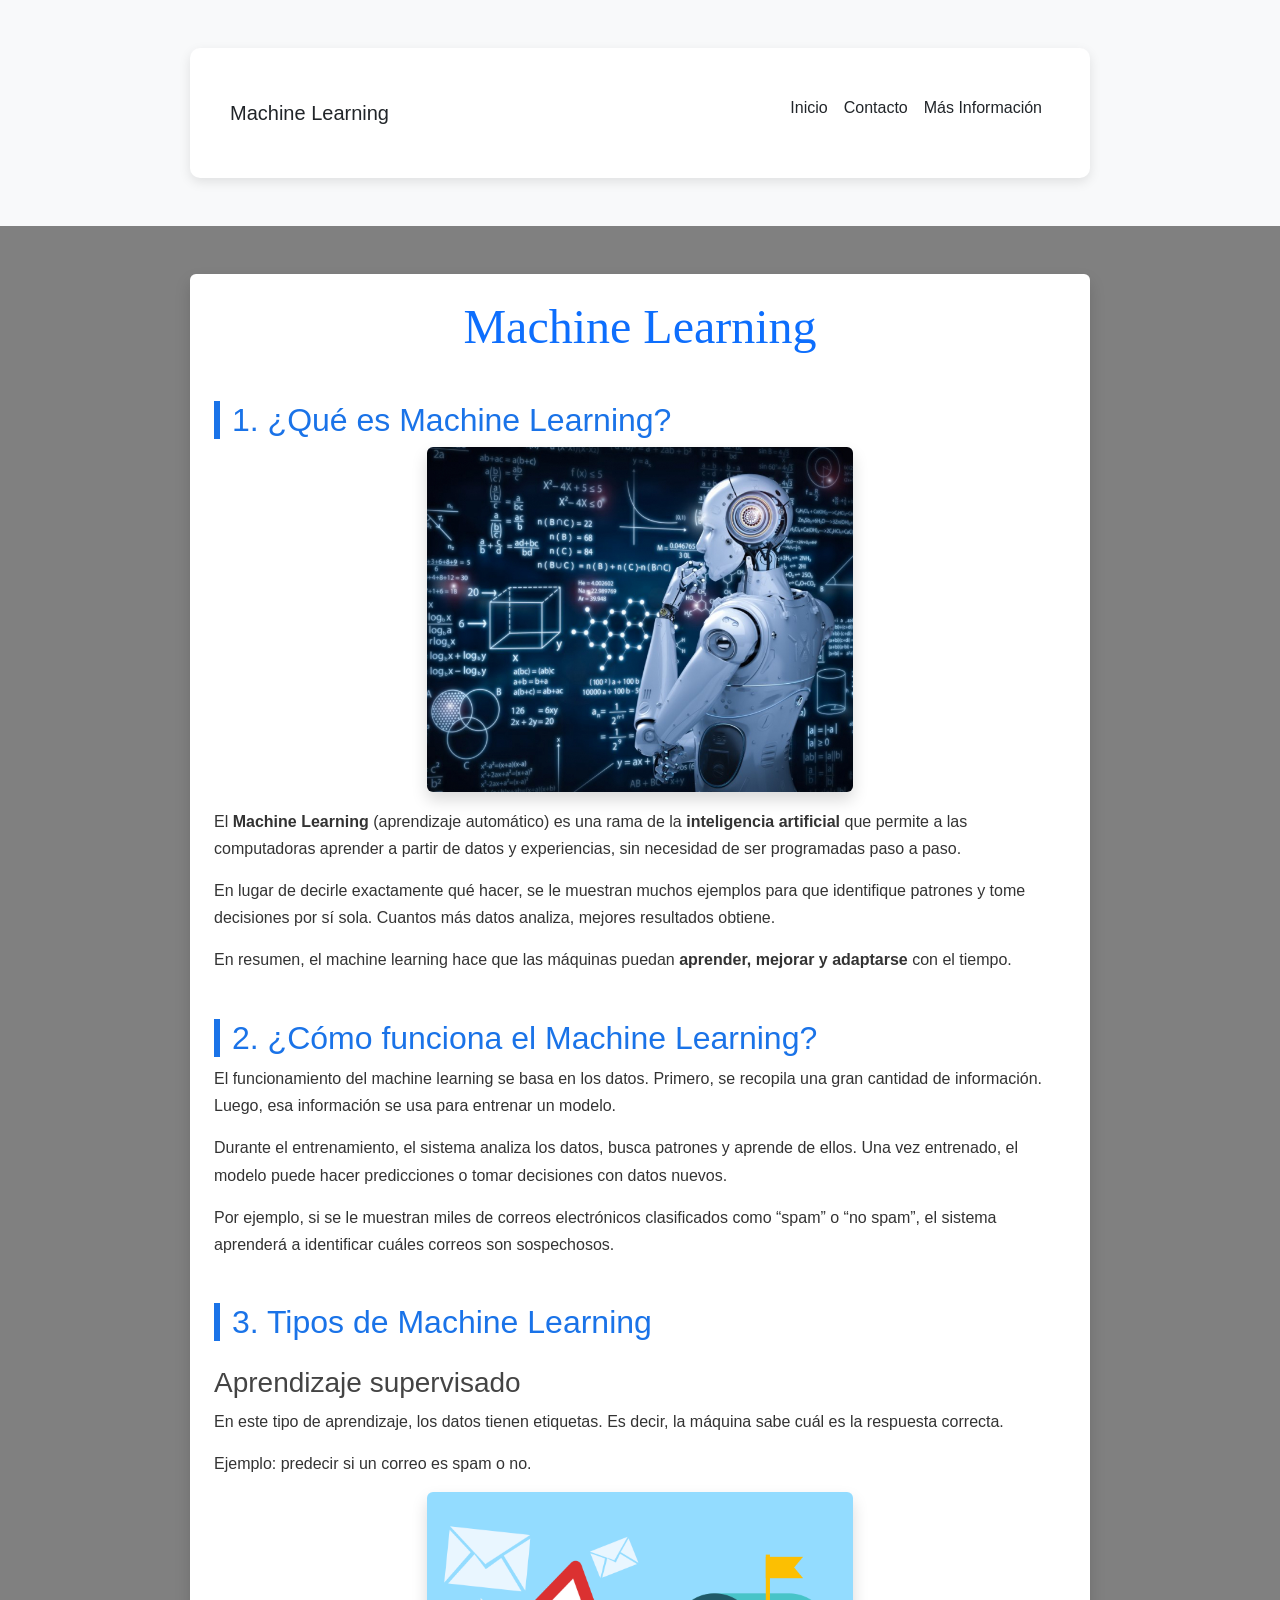
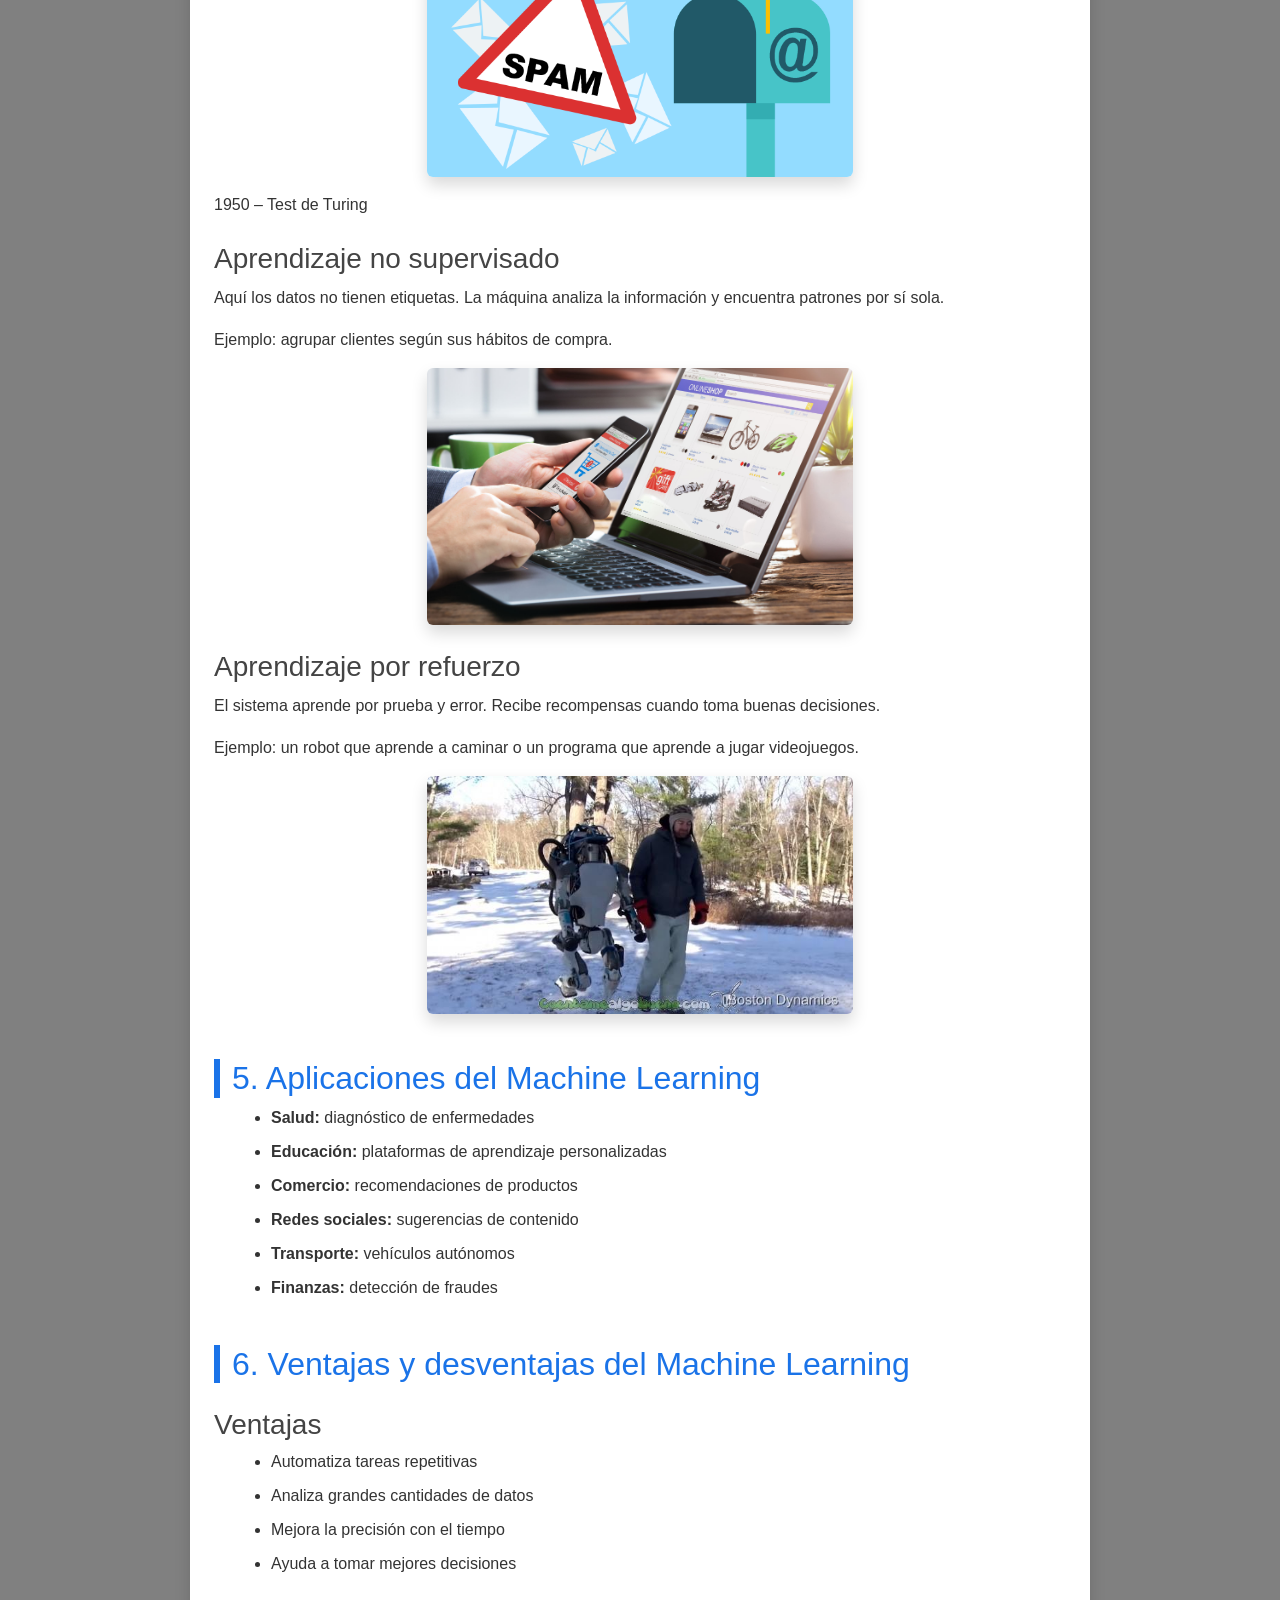
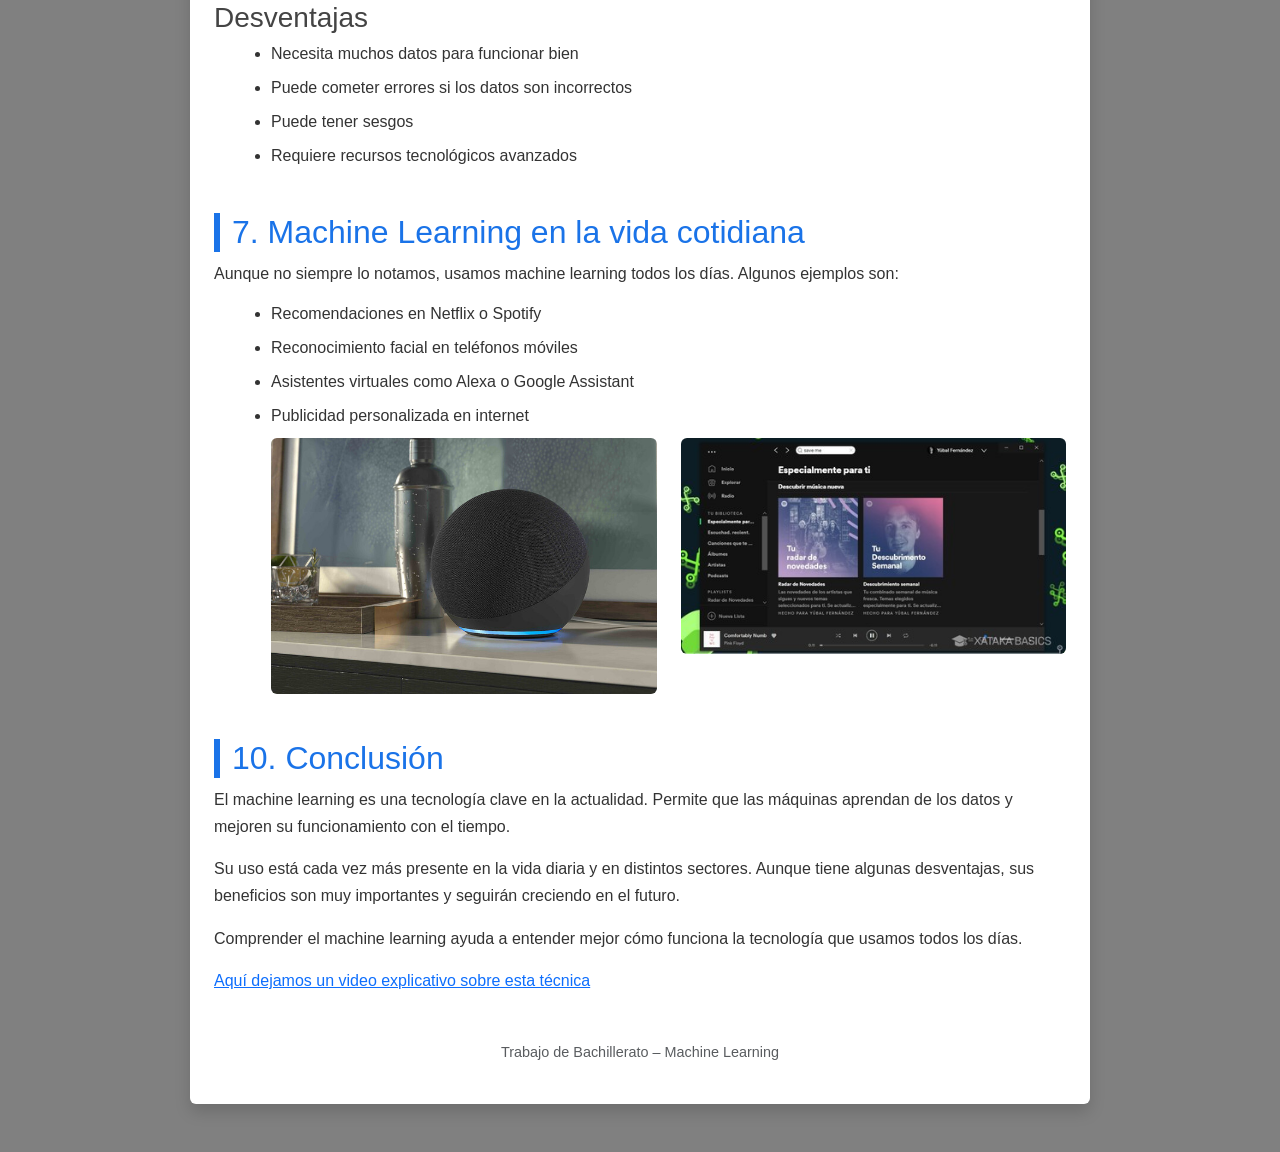
==== index.html @ a9963593 "Update index.html" ====
<!DOCTYPE html>
<html lang="es">
  
<head>
    <meta charset="UTF-8">
    <title>Machine Learning</title>
    <meta name="viewport" content="width=device-width, initial-scale=1.0">

    <!-- Bootstrap CSS desde CDN -->
   <link href="https://cdn.jsdelivr.net/npm/bootstrap@5.3.3/dist/css/bootstrap.min.css" rel="stylesheet">


    <!-- Mi CSS personalizado -->
    <link rel="stylesheet" href="estilos.css">
</head>

<body>
 <nav class="navbar navbar-expand-lg navbar-light bg-light">
  <div class="container">
    <a class="navbar-brand text-dark" href="index.html">Machine Learning</a>
    <button class="navbar-toggler" type="button" data-bs-toggle="collapse" data-bs-target="#menu">
      <span class="navbar-toggler-icon"></span>
    </button>
    <div class="collapse navbar-collapse" id="menu">
      <ul class="navbar-nav ms-auto">
        <li class="nav-item"><a class="nav-link text-dark" href="index.html">Inicio</a></li>
        <li class="nav-item"><a class="nav-link text-dark" href="contacto.html">Contacto</a></li>
        <li class="nav-item"><a class="nav-link text-dark" href="informacion.html">Más Información</a></li>
      </ul>
    </div>
  </div>
</nav>



    <div class="container my-5 p-4 shadow rounded bg-white">

        <h1 class="text-center text-primary mb-4">Machine Learning</h1>

        <h2>1. ¿Qué es Machine Learning?</h2>
        <!-- Imagen responsiva -->
<img src="machinelearningts.jpg" alt="Machine Learning" class="img-fluid w-50 mx-auto d-block mb-3 rounded shadow">
        <p>
            El <strong>Machine Learning</strong> (aprendizaje automático) es una rama de la
            <strong>inteligencia artificial</strong> que permite a las computadoras aprender
            a partir de datos y experiencias, sin necesidad de ser programadas paso a paso.
        </p>
        <p>
            En lugar de decirle exactamente qué hacer, se le muestran muchos ejemplos para que
            identifique patrones y tome decisiones por sí sola. Cuantos más datos analiza,
            mejores resultados obtiene.
        </p>
        <p>
            En resumen, el machine learning hace que las máquinas puedan
            <strong>aprender, mejorar y adaptarse</strong> con el tiempo.
        </p>

        <h2>2. ¿Cómo funciona el Machine Learning?</h2>
        <p>
            El funcionamiento del machine learning se basa en los datos. Primero, se recopila
            una gran cantidad de información. Luego, esa información se usa para entrenar un modelo.
        </p>
        <p>
            Durante el entrenamiento, el sistema analiza los datos, busca patrones y aprende de ellos.
            Una vez entrenado, el modelo puede hacer predicciones o tomar decisiones con datos nuevos.
        </p>
        <p>
            Por ejemplo, si se le muestran miles de correos electrónicos clasificados como
            “spam” o “no spam”, el sistema aprenderá a identificar cuáles correos son sospechosos.
        </p>

        <h2>3. Tipos de Machine Learning</h2>

        <h3>Aprendizaje supervisado</h3>
        <p>
            En este tipo de aprendizaje, los datos tienen etiquetas. Es decir, la máquina sabe
            cuál es la respuesta correcta.
        </p>
        <p>Ejemplo: predecir si un correo es spam o no.</p>
        <!-- Imagen PNG centrada y responsiva -->
<img src="email-spam-reputacion.png" class="img-fluid w-50 mx-auto d-block mb-3 rounded shadow">

  <div id="timeline"></div>


        <h3>Aprendizaje no supervisado</h3>
        <p>
            Aquí los datos no tienen etiquetas. La máquina analiza la información y encuentra
            patrones por sí sola.
        </p>
        <p>Ejemplo: agrupar clientes según sus hábitos de compra.</p>
<img src="media/portada-wp-compras.jpeg" class="img-fluid w-50 mx-auto d-block mb-3 rounded shadow">
        <h3>Aprendizaje por refuerzo</h3>
        <p>
            El sistema aprende por prueba y error. Recibe recompensas cuando toma buenas decisiones.
        </p>
        <p>Ejemplo: un robot que aprende a caminar o un programa que aprende a jugar videojuegos.</p>
<img src="media/robot.jpg" class="img-fluid w-50 mx-auto d-block mb-3 rounded shadow">
        <h2>5. Aplicaciones del Machine Learning</h2>
        <ul>
            <li><strong>Salud:</strong> diagnóstico de enfermedades</li>
            <li><strong>Educación:</strong> plataformas de aprendizaje personalizadas</li>
            <li><strong>Comercio:</strong> recomendaciones de productos</li>
            <li><strong>Redes sociales:</strong> sugerencias de contenido</li>
            <li><strong>Transporte:</strong> vehículos autónomos</li>
            <li><strong>Finanzas:</strong> detección de fraudes</li>
        </ul>

        <h2>6. Ventajas y desventajas del Machine Learning</h2>

        <h3>Ventajas</h3>
        <ul>
            <li>Automatiza tareas repetitivas</li>
            <li>Analiza grandes cantidades de datos</li>
            <li>Mejora la precisión con el tiempo</li>
            <li>Ayuda a tomar mejores decisiones</li>
        </ul>

        <h3>Desventajas</h3>
        <ul>
            <li>Necesita muchos datos para funcionar bien</li>
            <li>Puede cometer errores si los datos son incorrectos</li>
            <li>Puede tener sesgos</li>
            <li>Requiere recursos tecnológicos avanzados</li>
        </ul>

        <h2>7. Machine Learning en la vida cotidiana</h2>
        <p>
            Aunque no siempre lo notamos, usamos machine learning todos los días.
            Algunos ejemplos son:
        </p>
        <ul>
            <li>Recomendaciones en Netflix o Spotify</li>
            <li>Reconocimiento facial en teléfonos móviles</li>
            <li>Asistentes virtuales como Alexa o Google Assistant</li>
            <li>Publicidad personalizada en internet</li>
<div class="row">
    <div class="col-12 col-md-6">
        <img src="media/alexa.jpeg" class="img-fluid rounded">
    </div>
    <div class="col-12 col-md-6">
        <img src="media/spotify.jpg" class="img-fluid rounded">
    </div>
</div>

        </ul>

        <h2>10. Conclusión</h2>
        <p>
            El machine learning es una tecnología clave en la actualidad. Permite que las máquinas
            aprendan de los datos y mejoren su funcionamiento con el tiempo.
        </p>
        <p>
            Su uso está cada vez más presente en la vida diaria y en distintos sectores.
            Aunque tiene algunas desventajas, sus beneficios son muy importantes y seguirán creciendo
            en el futuro.
        </p>
        <p>
            Comprender el machine learning ayuda a entender mejor cómo funciona la tecnología
            que usamos todos los días.
        </p>
        <p><a href="https://www.youtube.com/watch?v=pMQ4LtmzpIE" target="_blank">Aquí dejamos un video explicativo sobre esta técnica</a> 
        </p>    

        <footer class="text-center mt-5 mb-3 text-muted">
            Trabajo de Bachillerato – Machine Learning
        </footer>

    </div>
<script src="https://cdn.jsdelivr.net/npm/bootstrap@5.3.3/dist/js/bootstrap.bundle.min.js"></script>
 <script src="script.js"></script>
</body>
</html>
---- estilos.css ----
body {
    font-family: "Segoe UI", Arial, sans-serif;
    background-color:grey;
    margin: 0;
    padding: 0;
    color: #333;
}

.container {
    max-width: 900px;
    margin: 40px auto;
    padding: 40px;
    background-color: #ffffff;
    border-radius: 10px;
    box-shadow: 0 4px 12px rgba(0, 0, 0, 0.1);
}

h1 {
    font-family: 'Roboto Slab', serif; 
    font-size: 3rem; 
    text-align: center;
    color: #1a73e8; 
    margin-bottom: 30px;
}

h2 {
    color: #1a73e8;
    border-left: 6px solid #1a73e8;
    padding-left: 12px;
    margin-top: 45px;
}

h3 {
    color: #444;
    margin-top: 25px;
}

p {
    line-height: 1.7;
    margin-bottom: 15px;
}

ul {
    margin-left: 25px;
}

li {
    margin-bottom: 10px;
}

footer {
    margin-top: 60px;
    text-align: center;
    font-size: 0.9em;
    color: #777;
}
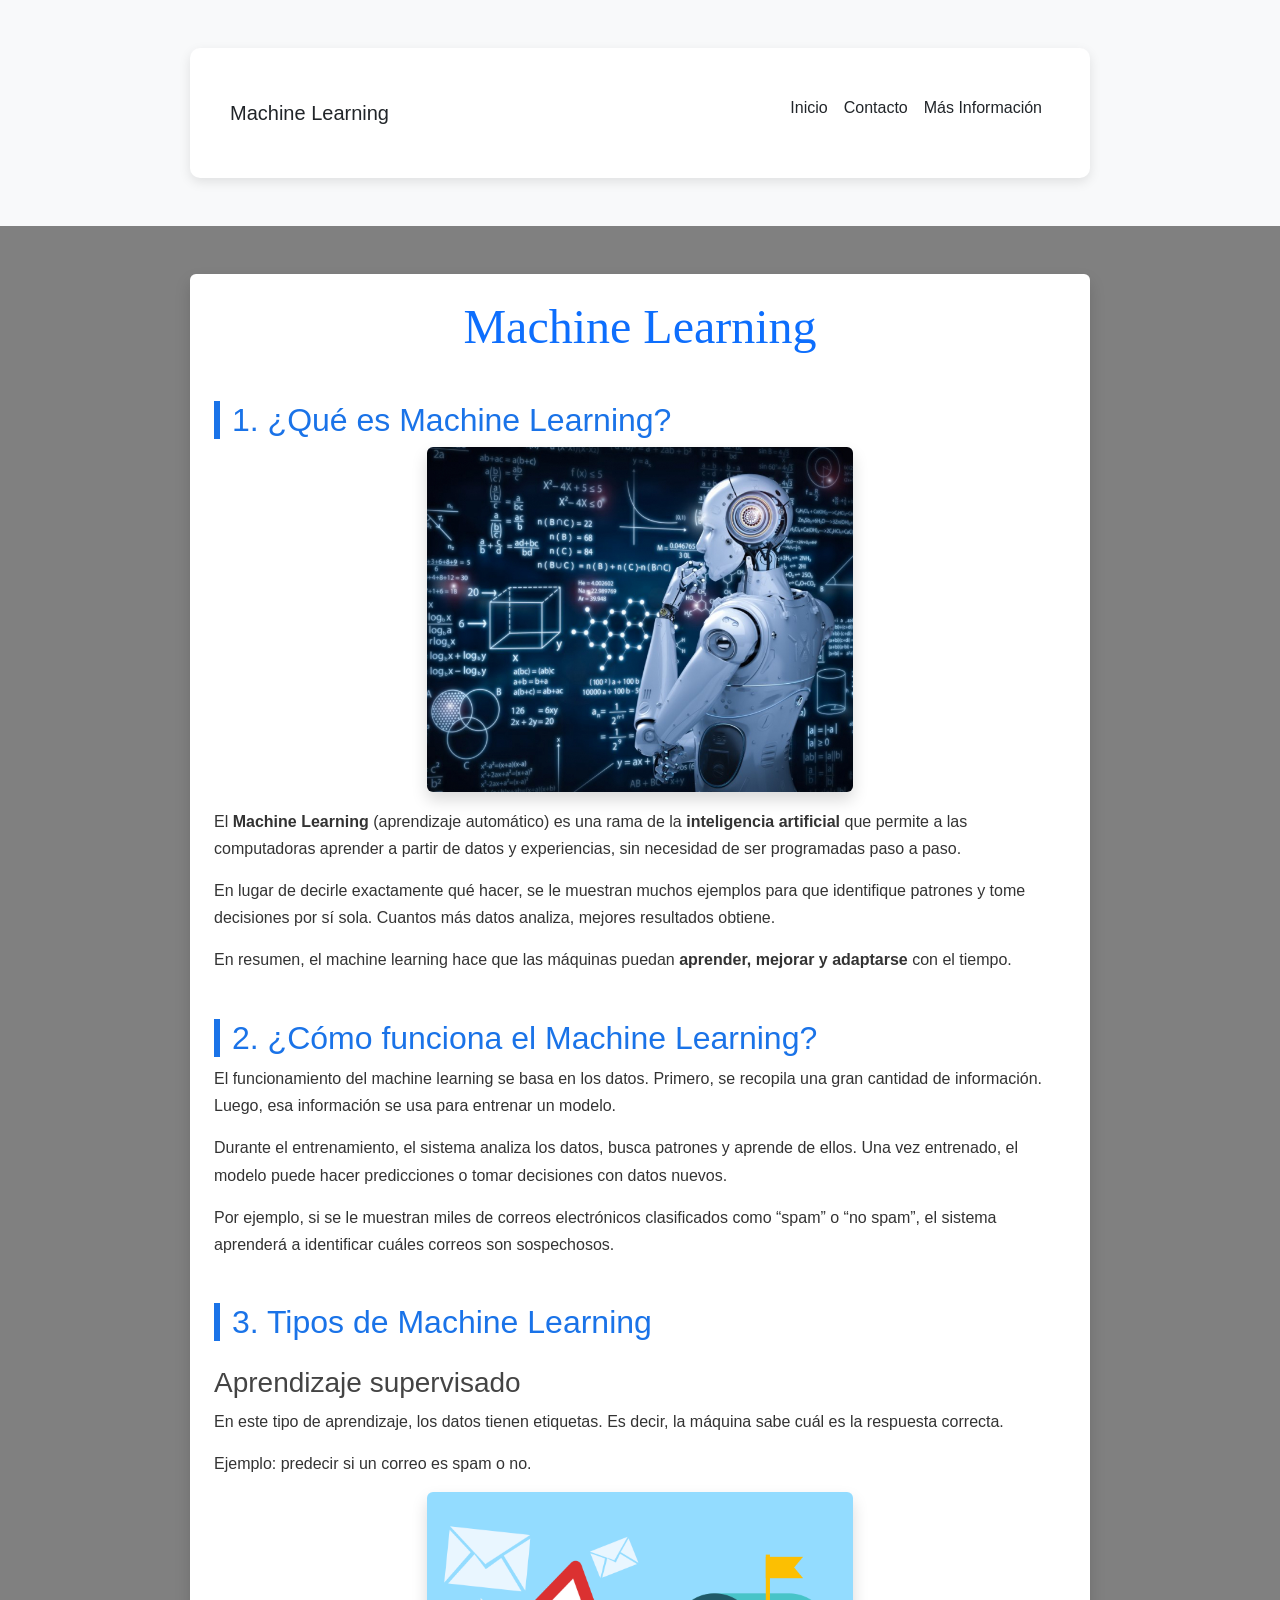
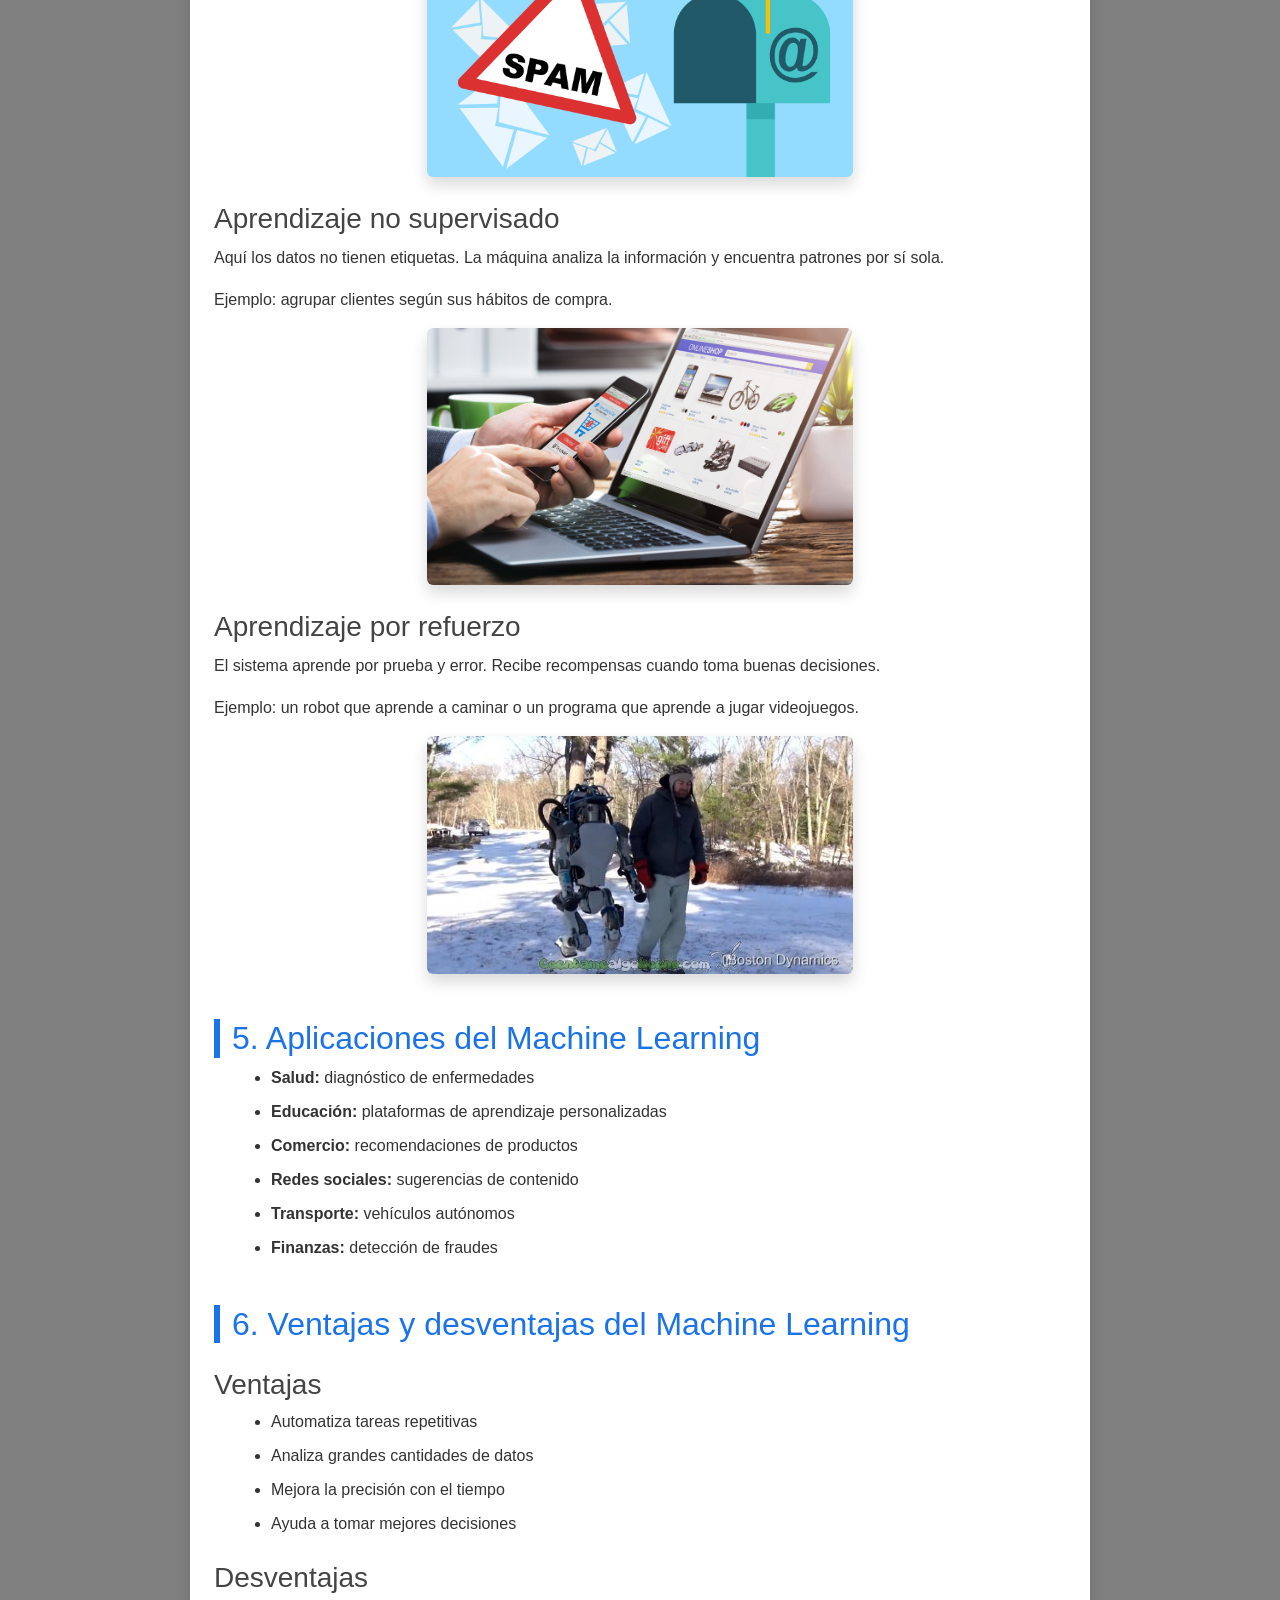
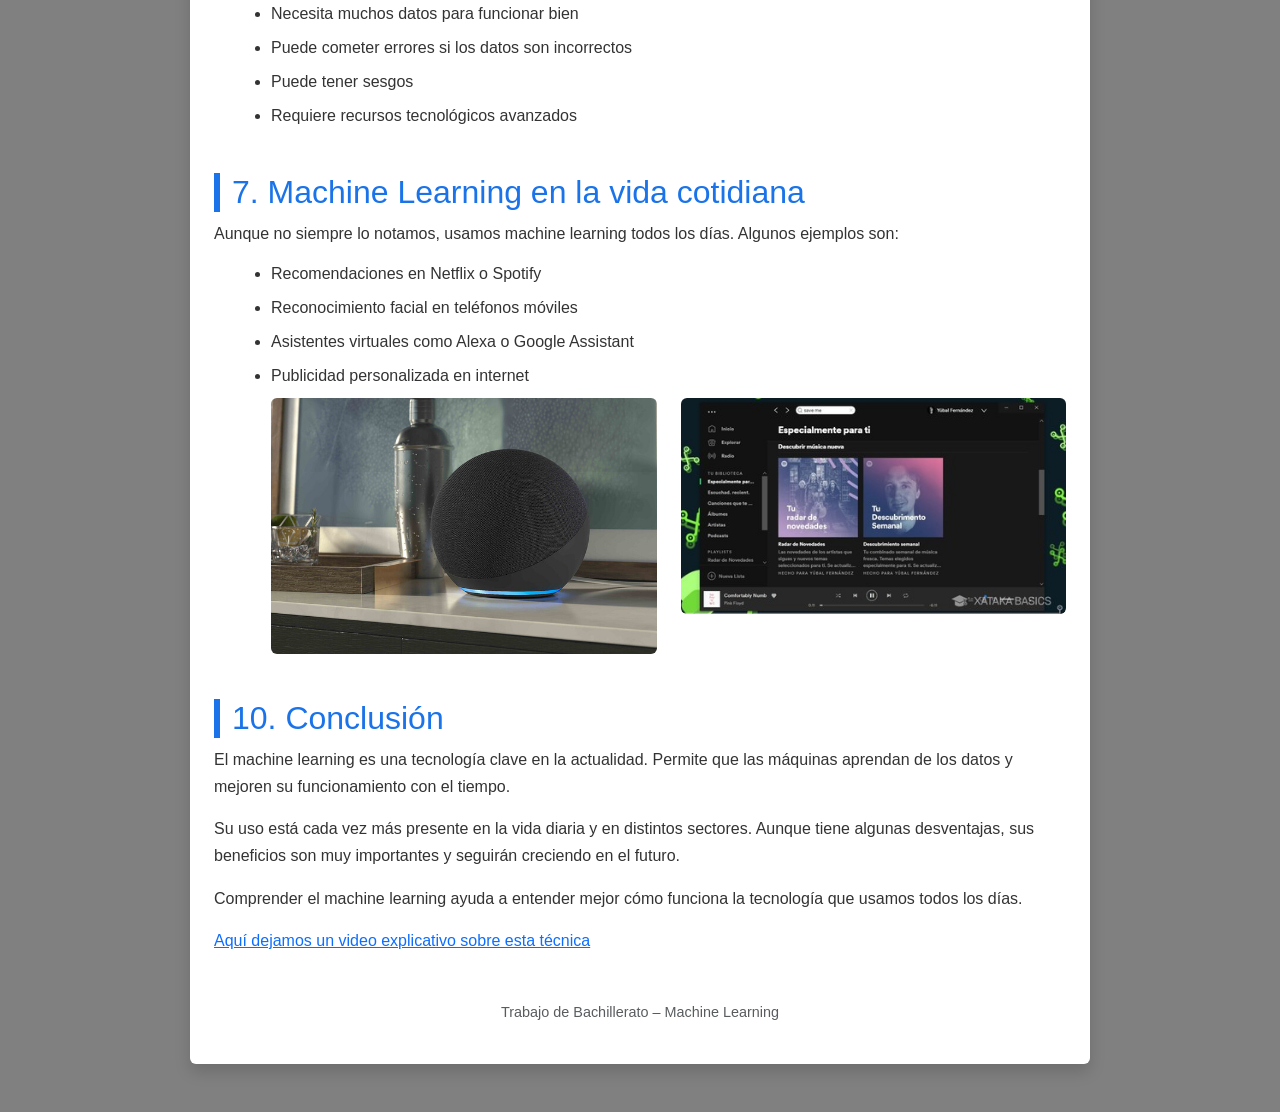
==== commit 04aa5546: "Update index.html" ====
--- a/index.html
+++ b/index.html
@@ -80,7 +80,6 @@
         <!-- Imagen PNG centrada y responsiva -->
 <img src="email-spam-reputacion.png" class="img-fluid w-50 mx-auto d-block mb-3 rounded shadow">
 
-  <div id="timeline"></div>
 
 
         <h3>Aprendizaje no supervisado</h3>
@@ -168,6 +167,6 @@
 
     </div>
 <script src="https://cdn.jsdelivr.net/npm/bootstrap@5.3.3/dist/js/bootstrap.bundle.min.js"></script>
- <script src="script.js"></script>
+ 
 </body>
 </html>
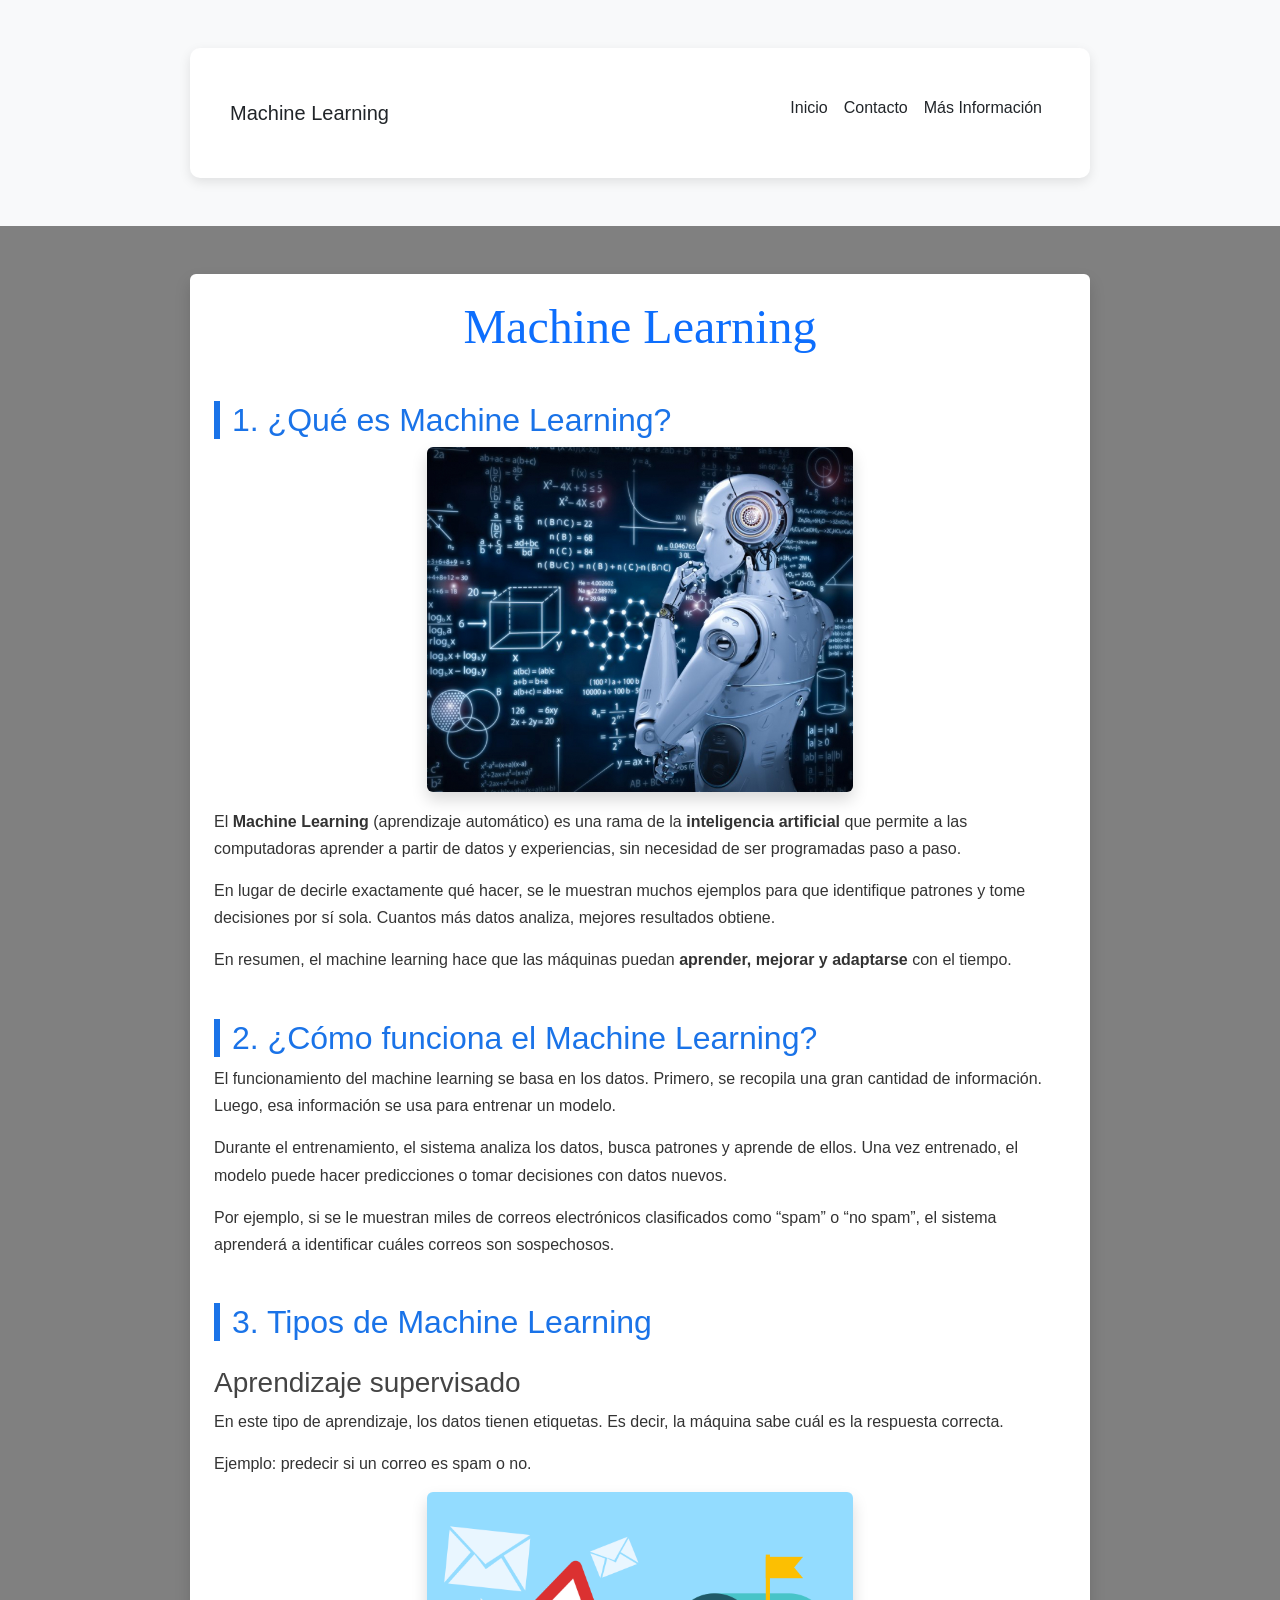
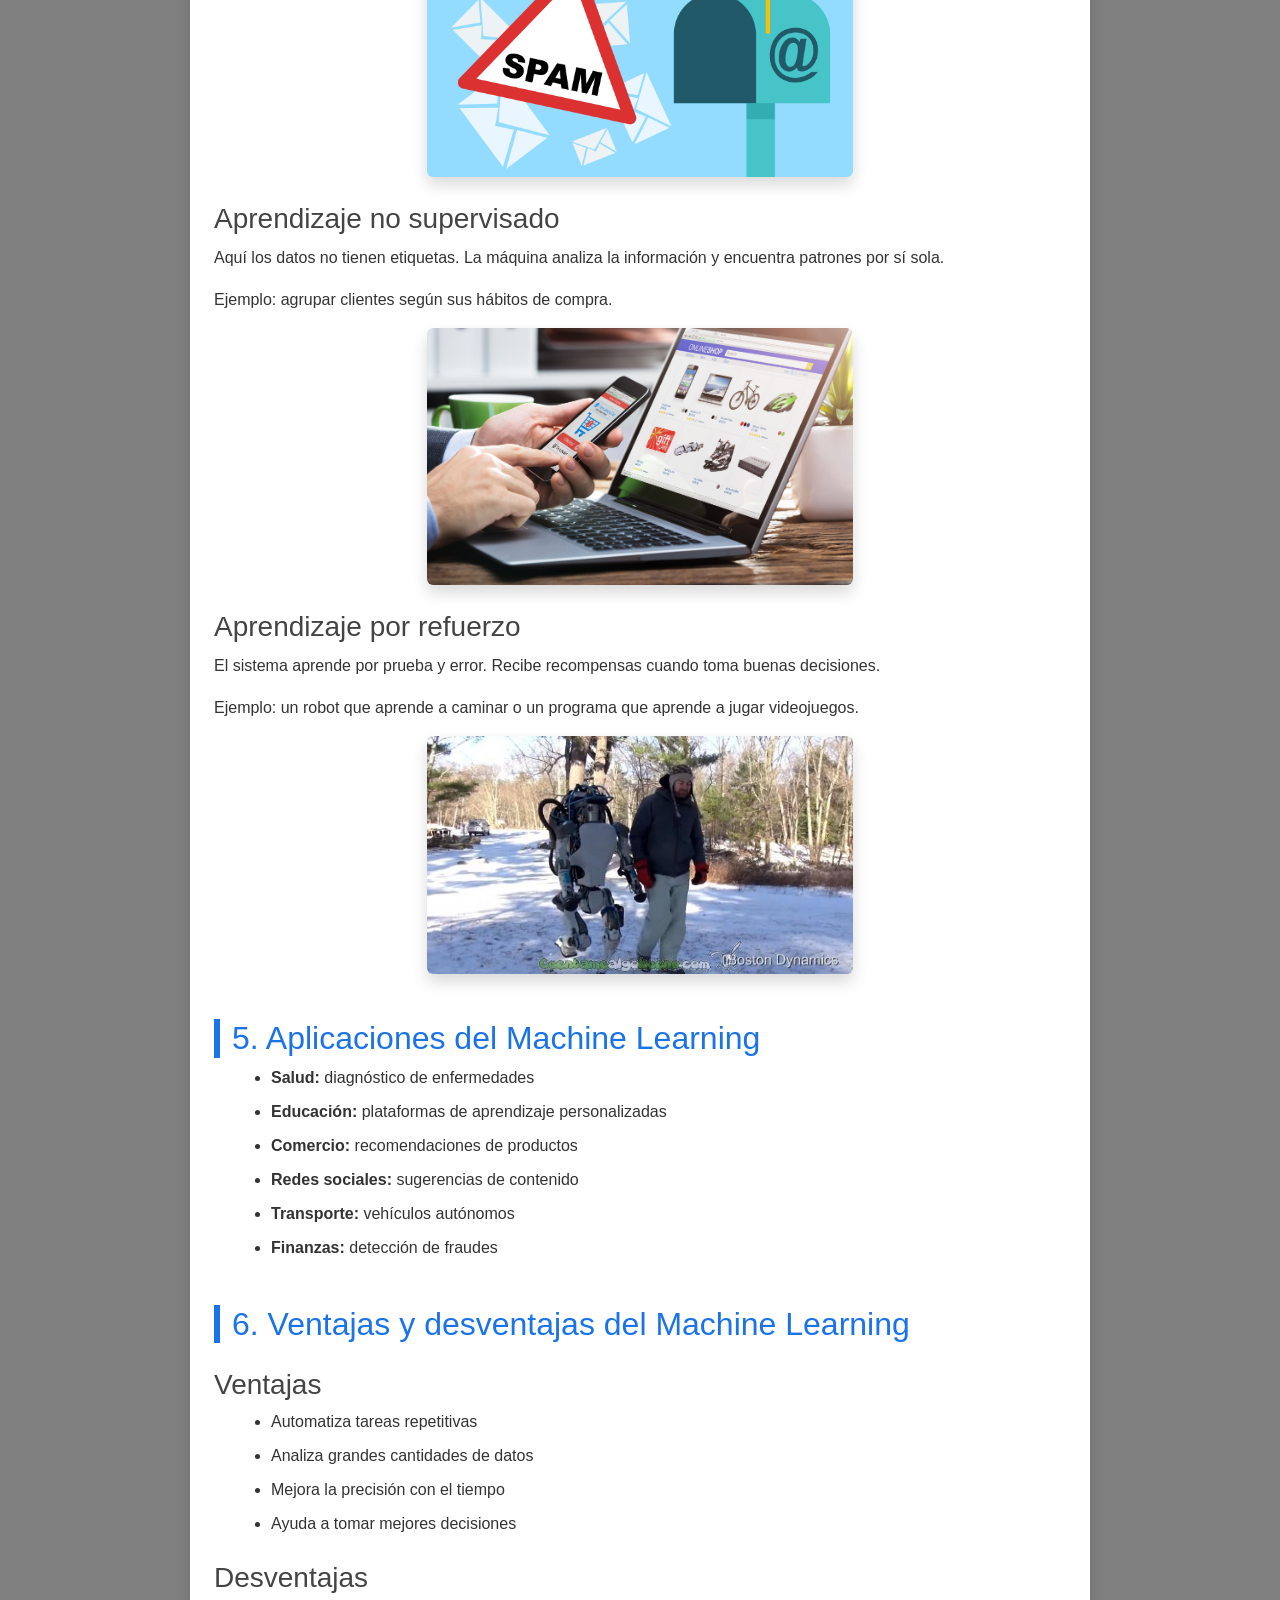
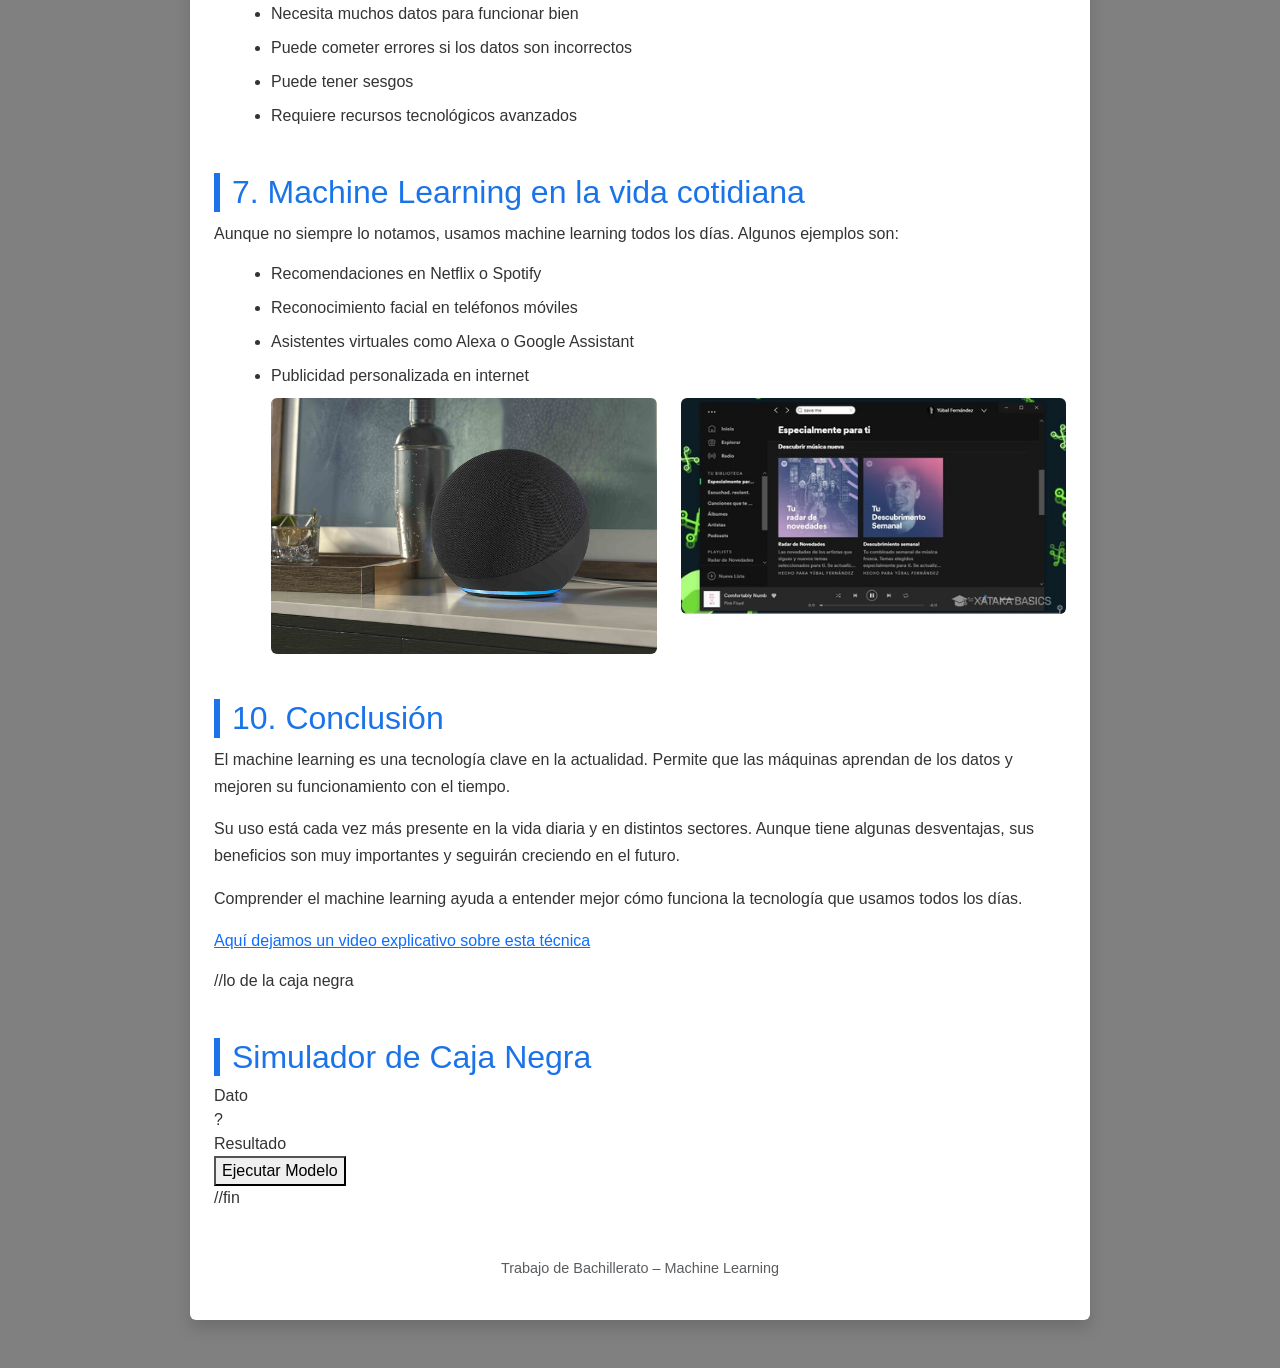
==== commit a9abce33: "Update index.html" ====
--- a/index.html
+++ b/index.html
@@ -159,14 +159,29 @@
             que usamos todos los días.
         </p>
         <p><a href="https://www.youtube.com/watch?v=pMQ4LtmzpIE" target="_blank">Aquí dejamos un video explicativo sobre esta técnica</a> 
-        </p>    
-
+        </p>  
+      
+      //lo de la caja negra
+      
+      <section class="contenedor-caja">
+    <h2>Simulador de Caja Negra</h2>
+    <div class="visualizador">
+        <div id="input-dato" class="bolita">Dato</div>
+        <div id="caja-negra" class="caja">
+            <span id="estado-caja">?</span>
+        </div>
+        <div id="output-dato" class="bolita hidden">Resultado</div>
+    </div>
+    <button onclick="procesarDato()">Ejecutar Modelo</button>
+</section>
+      
+//fin
         <footer class="text-center mt-5 mb-3 text-muted">
             Trabajo de Bachillerato – Machine Learning
         </footer>
 
     </div>
 <script src="https://cdn.jsdelivr.net/npm/bootstrap@5.3.3/dist/js/bootstrap.bundle.min.js"></script>
- 
+
 </body>
 </html>
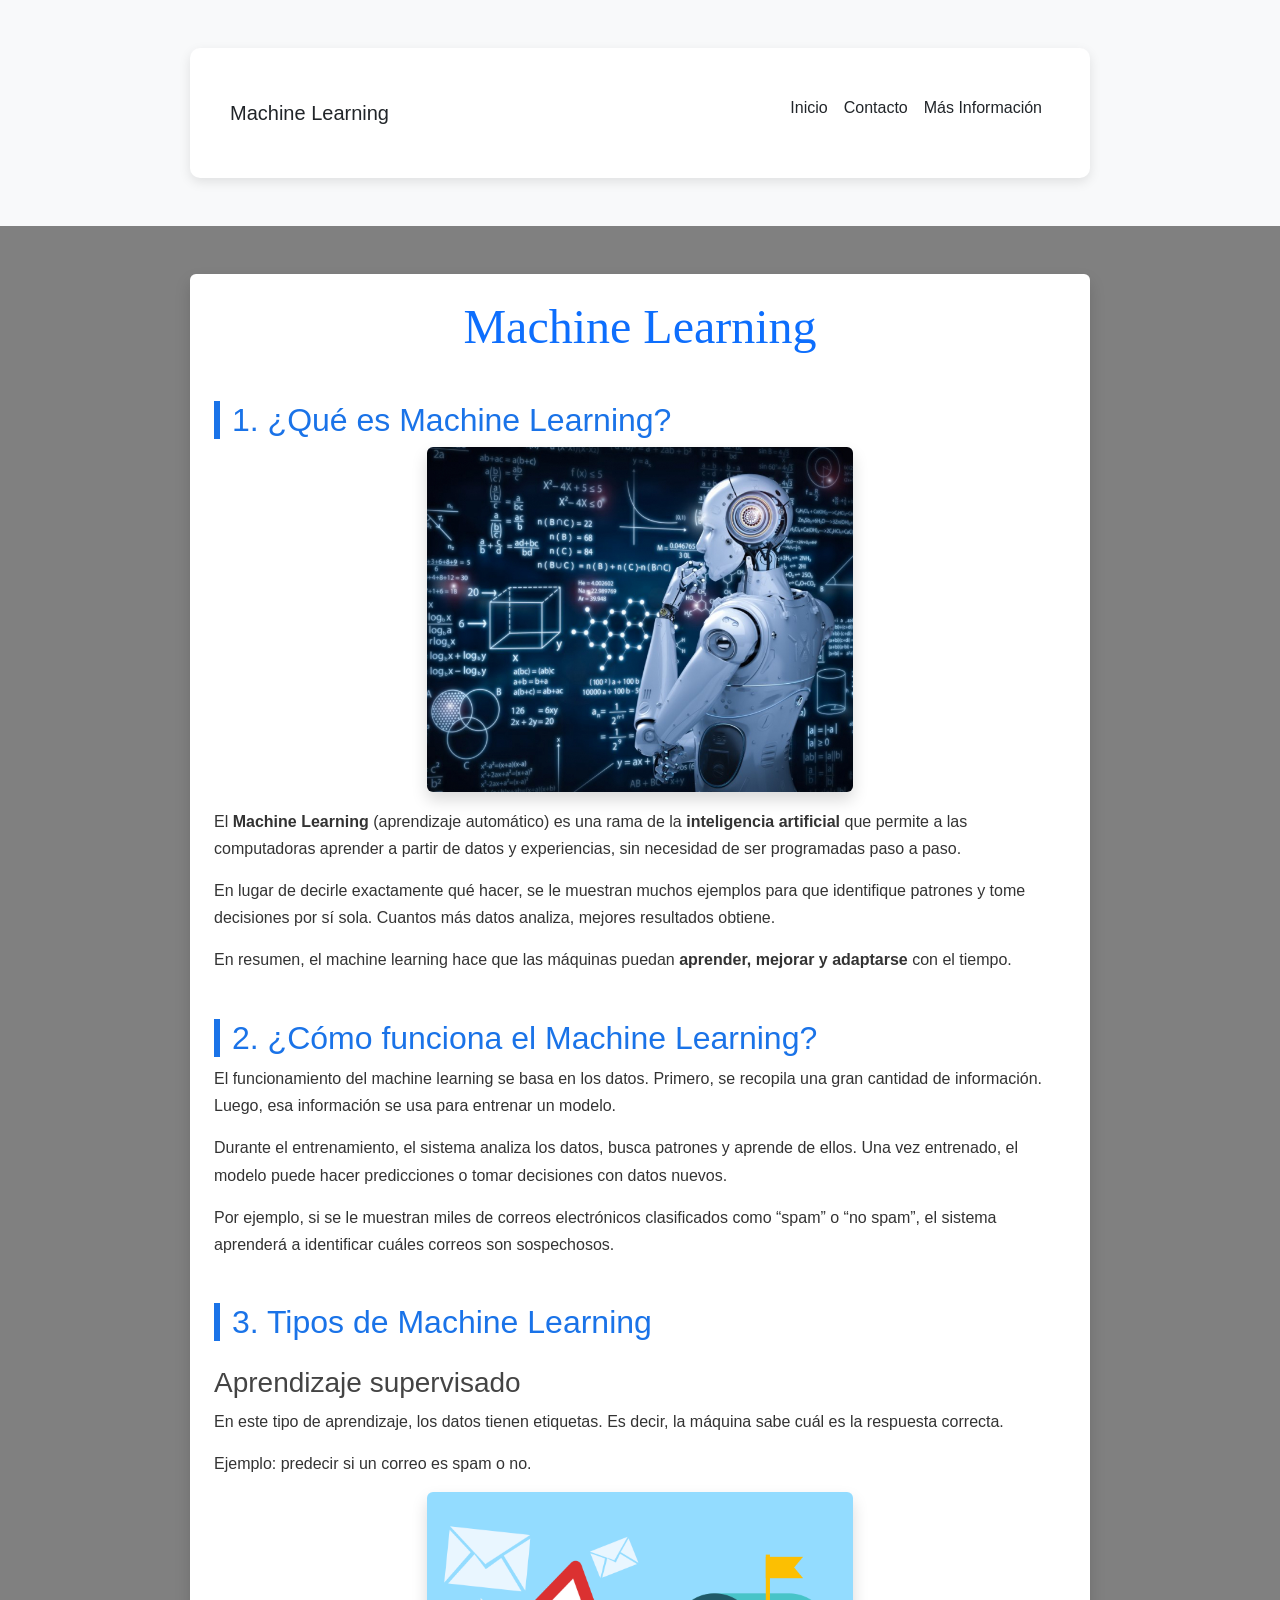
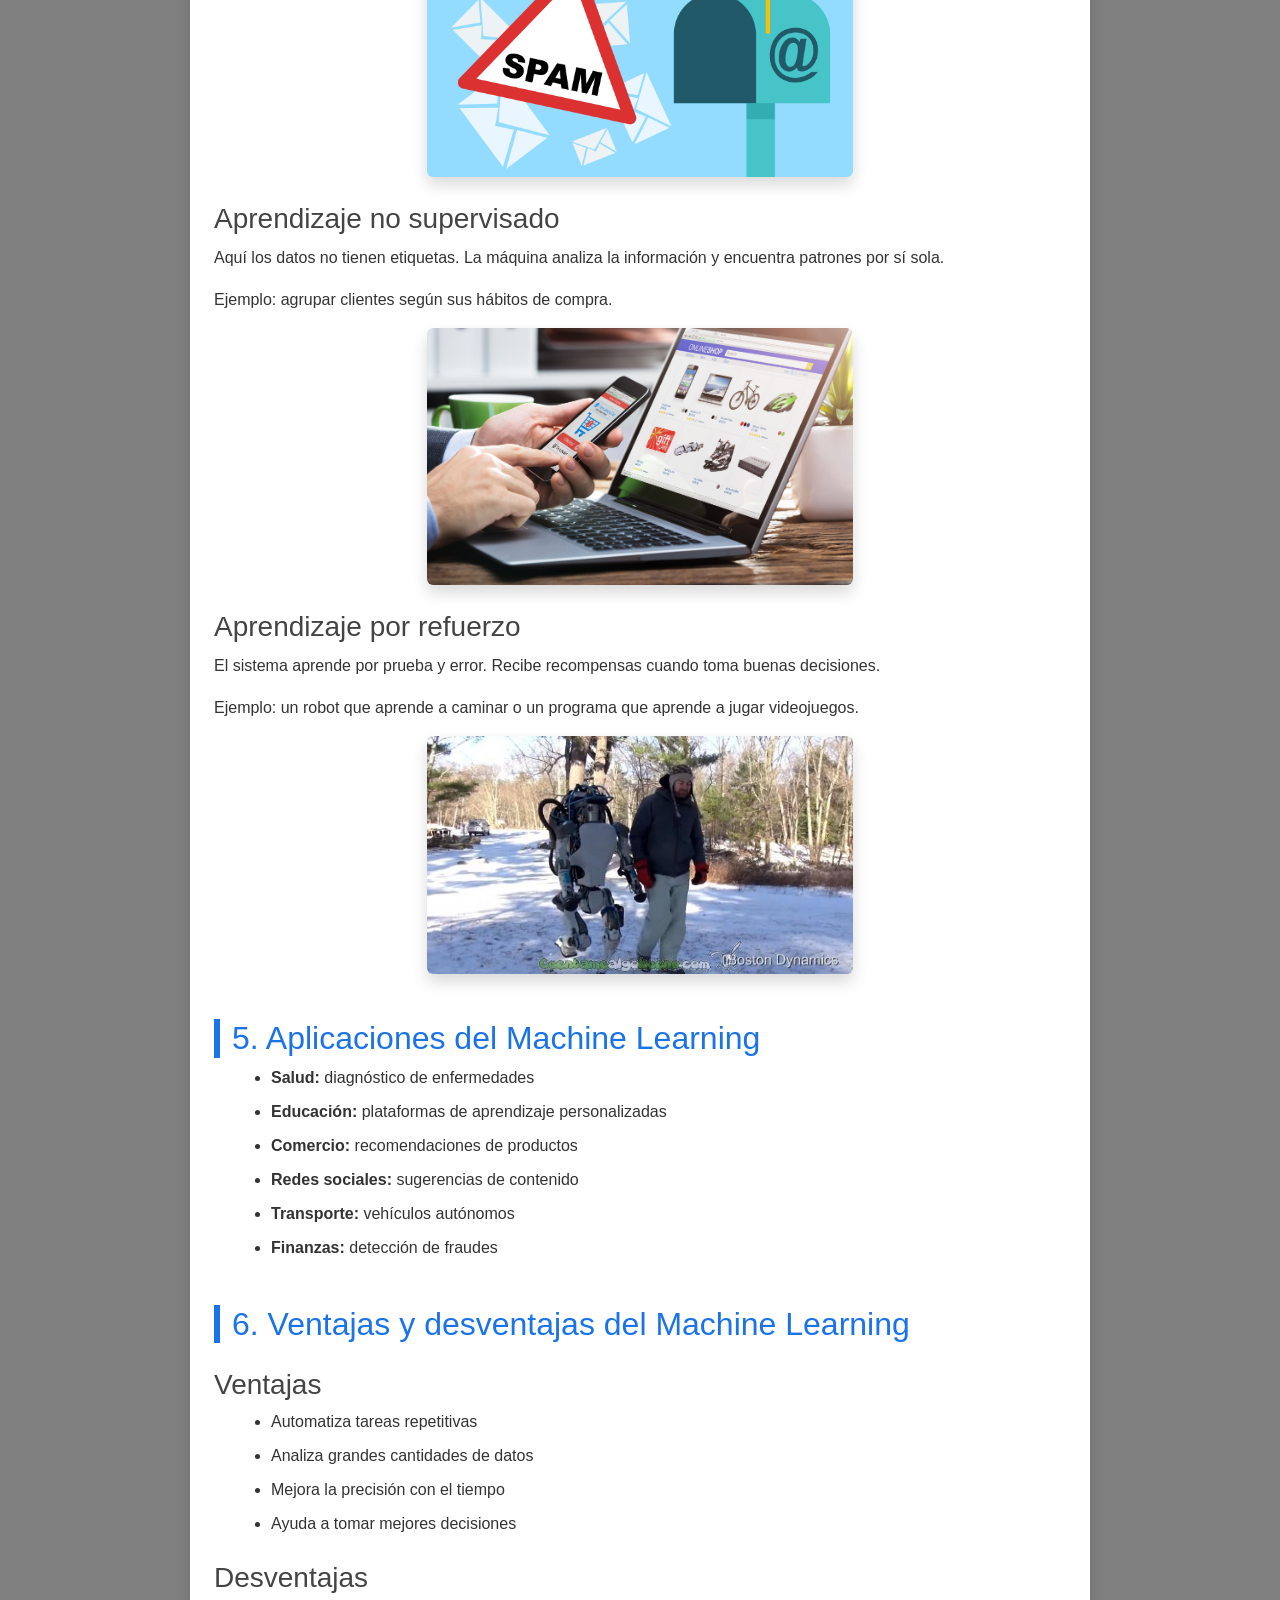
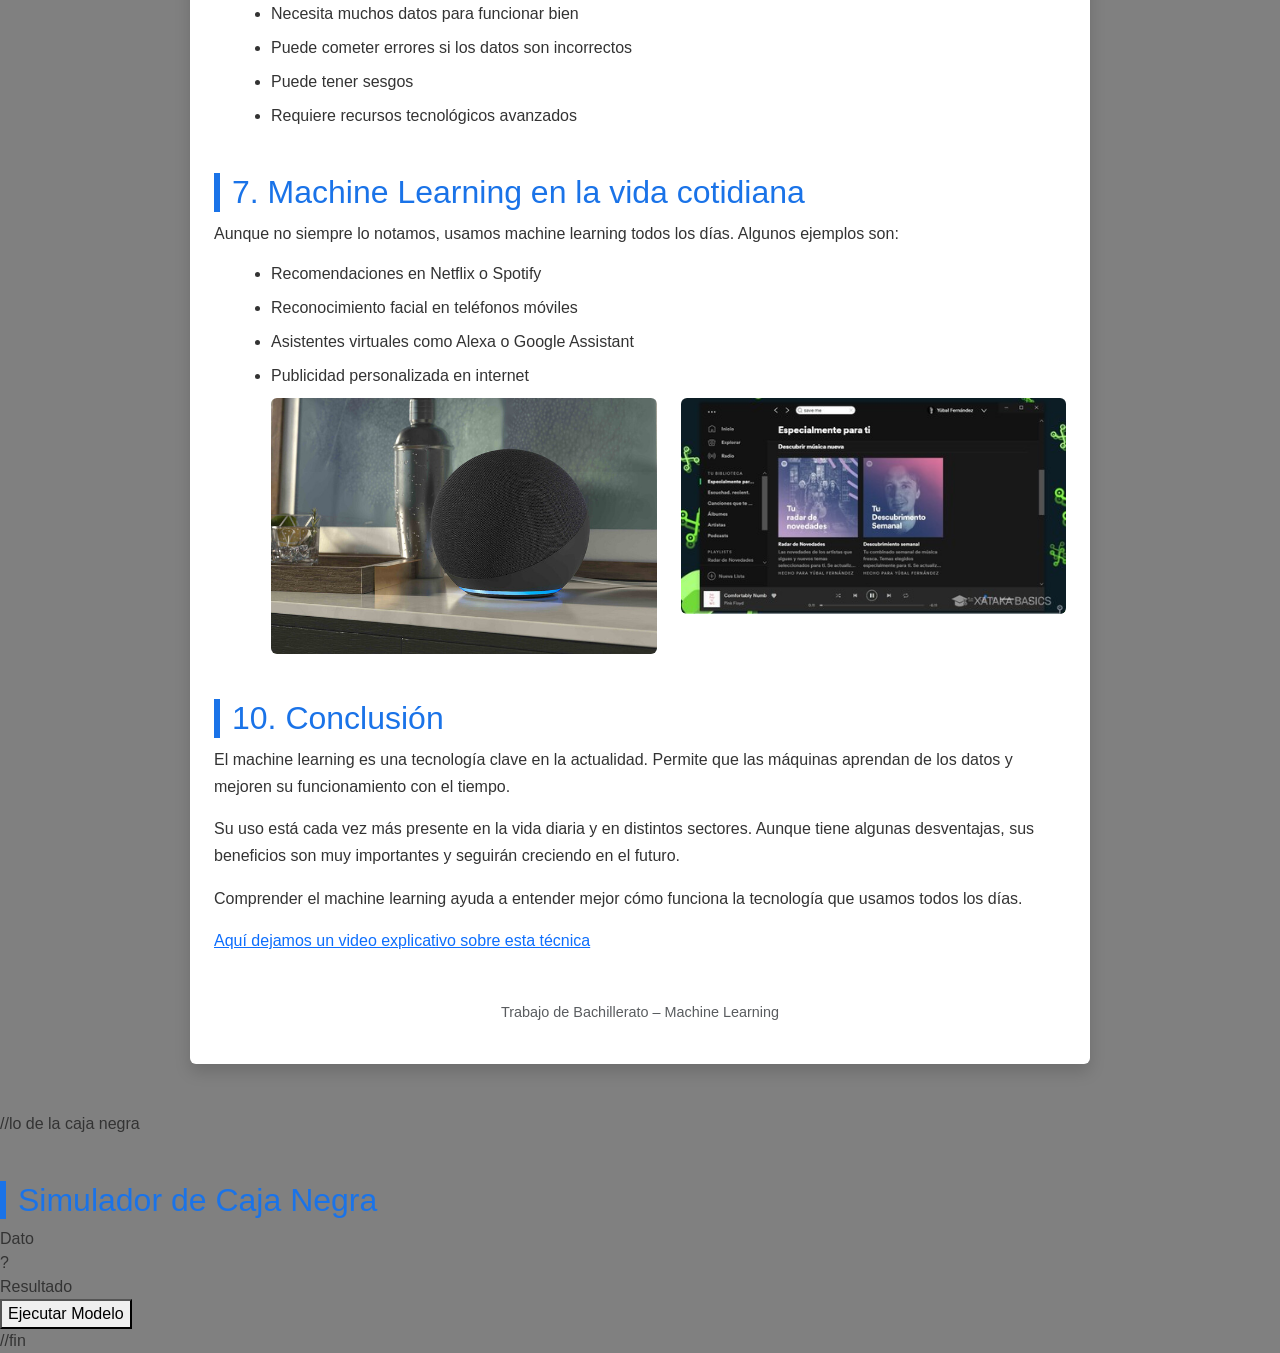
==== commit 0312f6d4: "Update index.html" ====
--- a/index.html
+++ b/index.html
@@ -161,9 +161,14 @@
         <p><a href="https://www.youtube.com/watch?v=pMQ4LtmzpIE" target="_blank">Aquí dejamos un video explicativo sobre esta técnica</a> 
         </p>  
       
-      //lo de la caja negra
+        <footer class="text-center mt-5 mb-3 text-muted">
+            Trabajo de Bachillerato – Machine Learning
+        </footer>
+
+    </div>
+   //lo de la caja negra
       
-      <section class="contenedor-caja">
+     <section id="simulador-ml" class="contenedor-caja">
     <h2>Simulador de Caja Negra</h2>
     <div class="visualizador">
         <div id="input-dato" class="bolita">Dato</div>
@@ -176,11 +181,6 @@
 </section>
       
 //fin
-        <footer class="text-center mt-5 mb-3 text-muted">
-            Trabajo de Bachillerato – Machine Learning
-        </footer>
-
-    </div>
 <script src="https://cdn.jsdelivr.net/npm/bootstrap@5.3.3/dist/js/bootstrap.bundle.min.js"></script>
 
 </body>
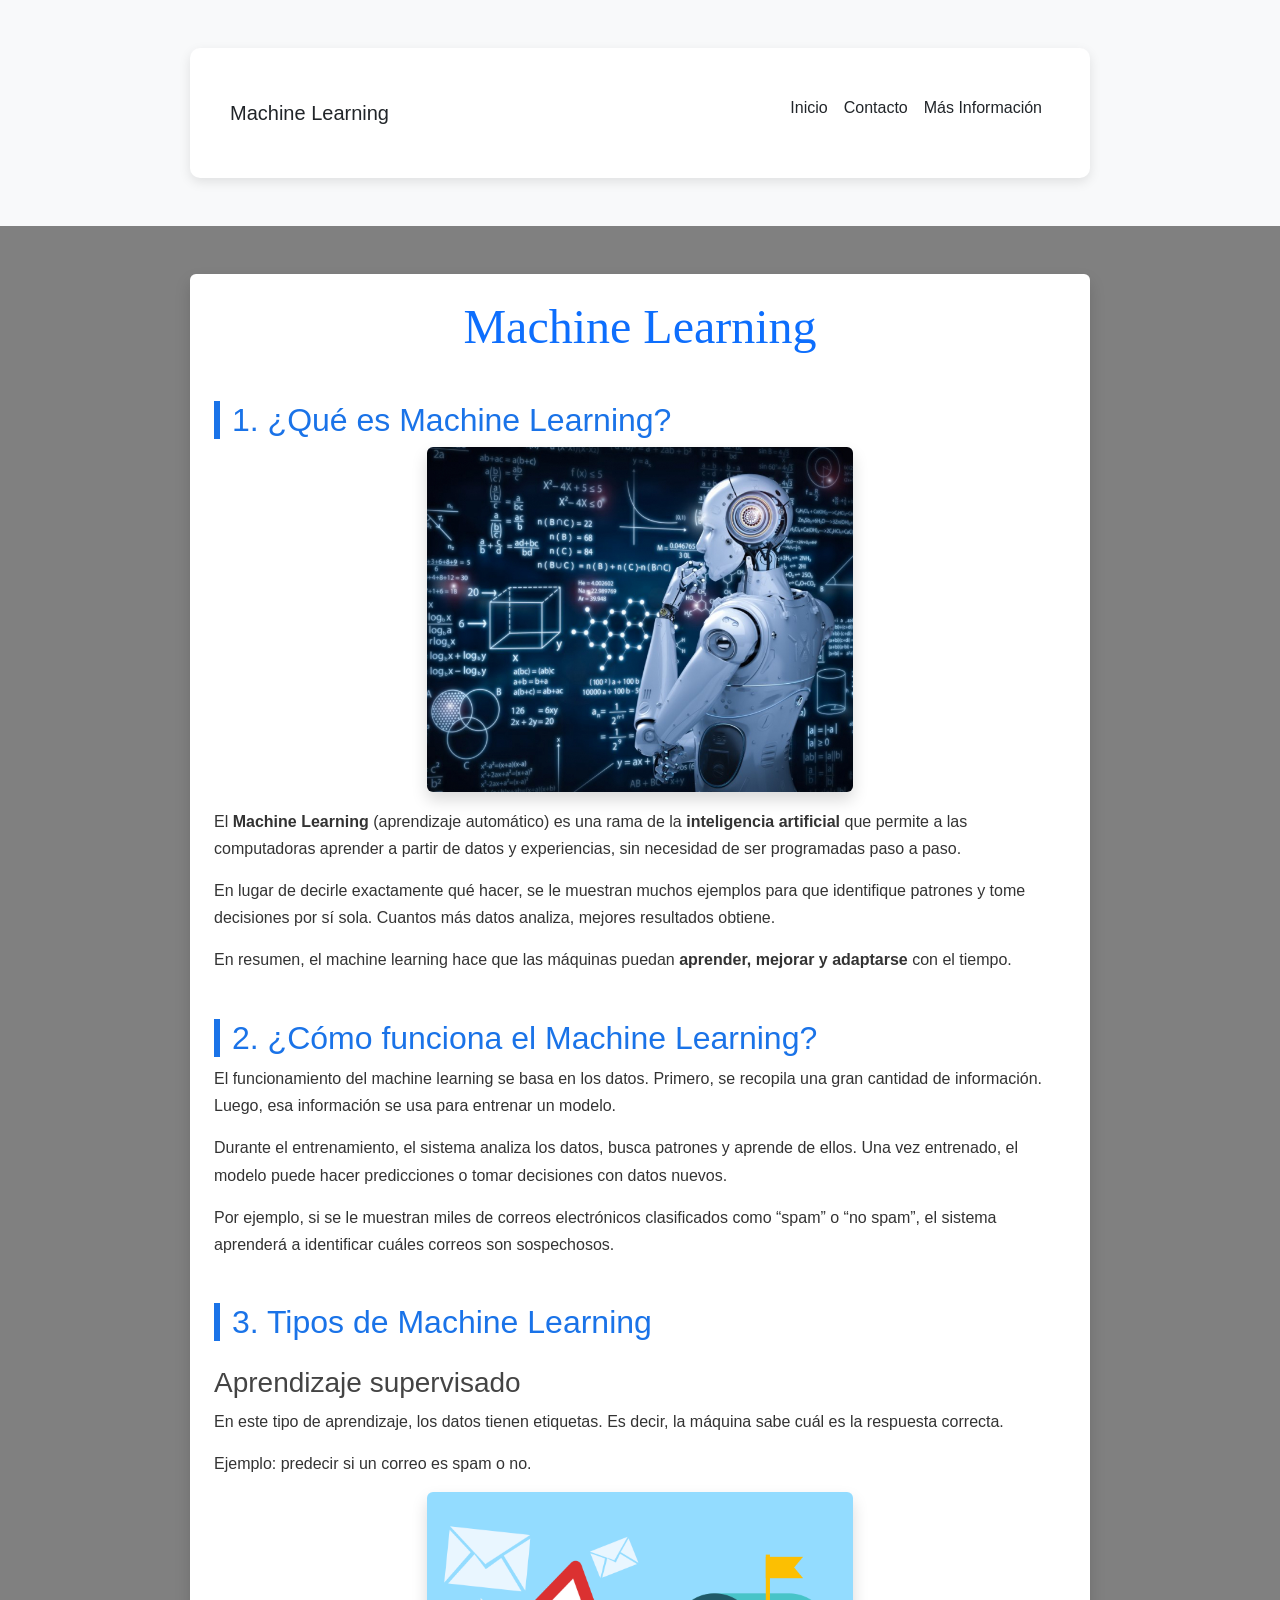
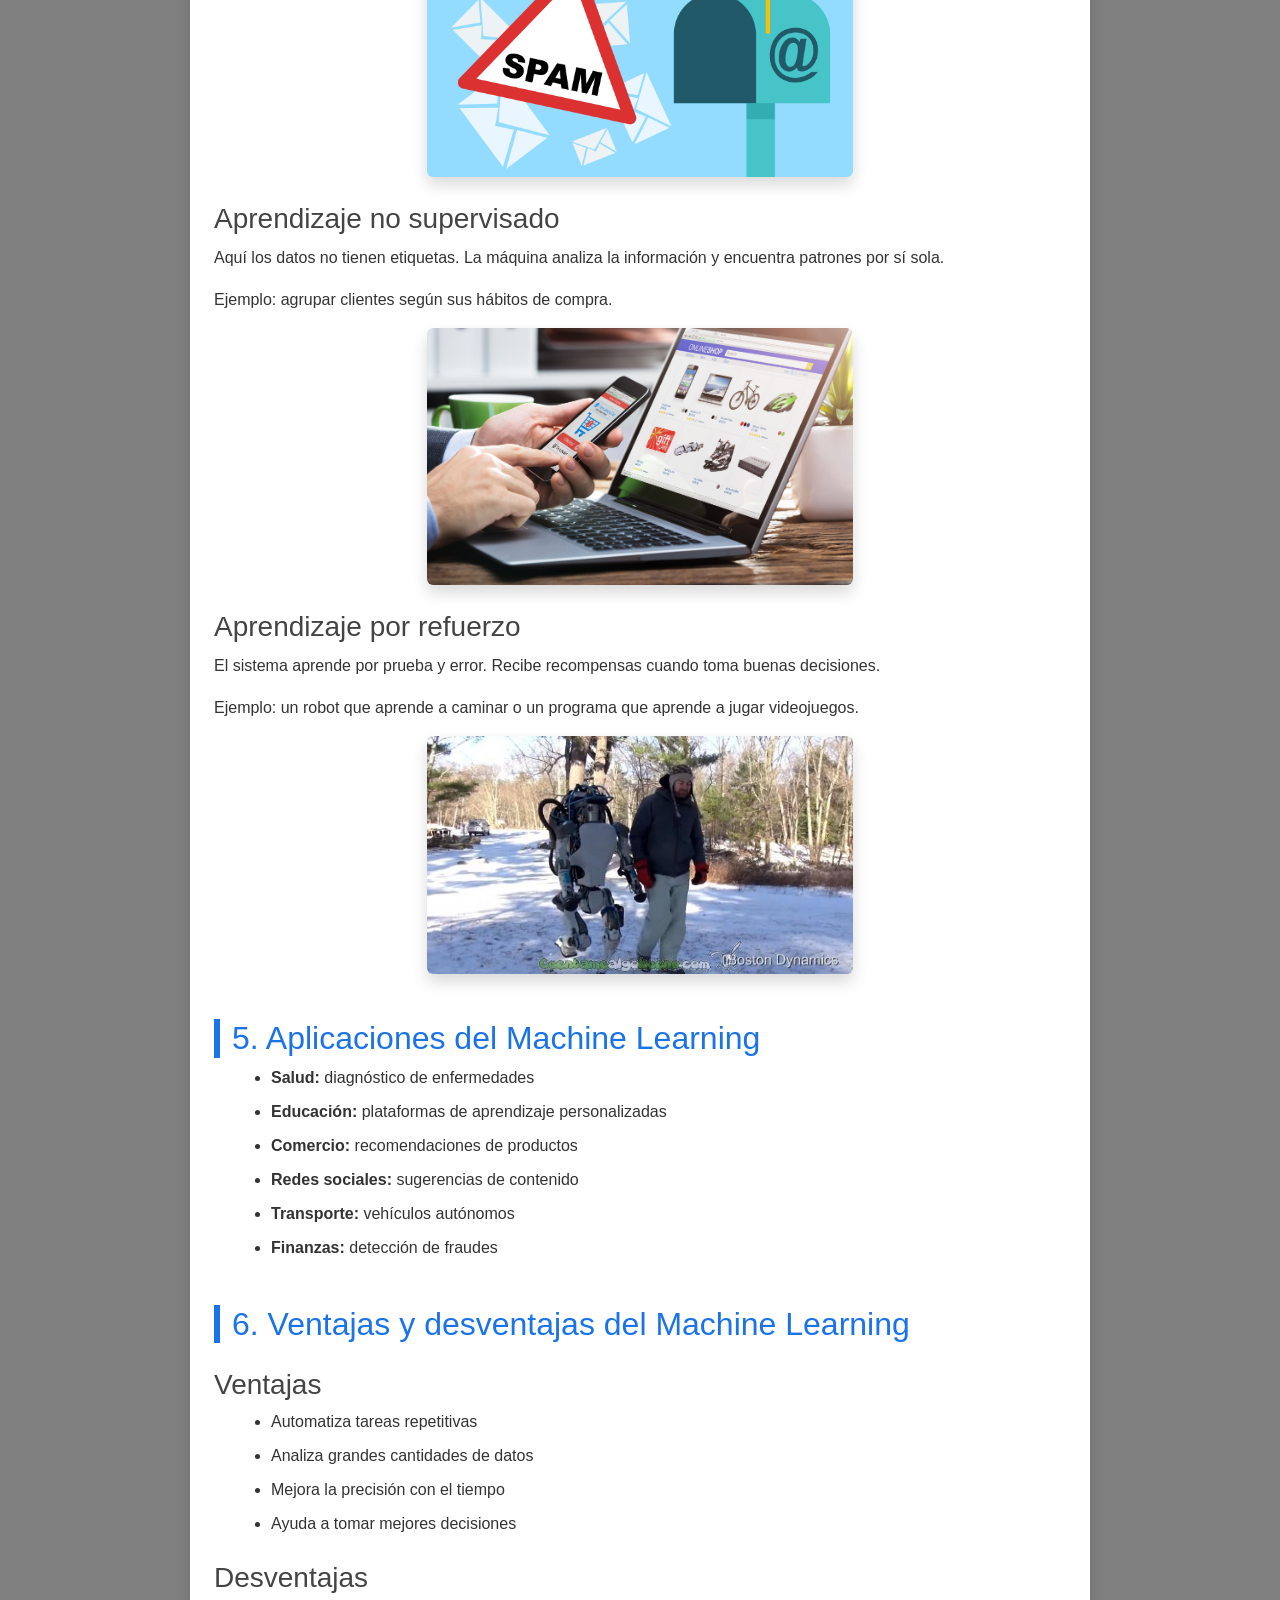
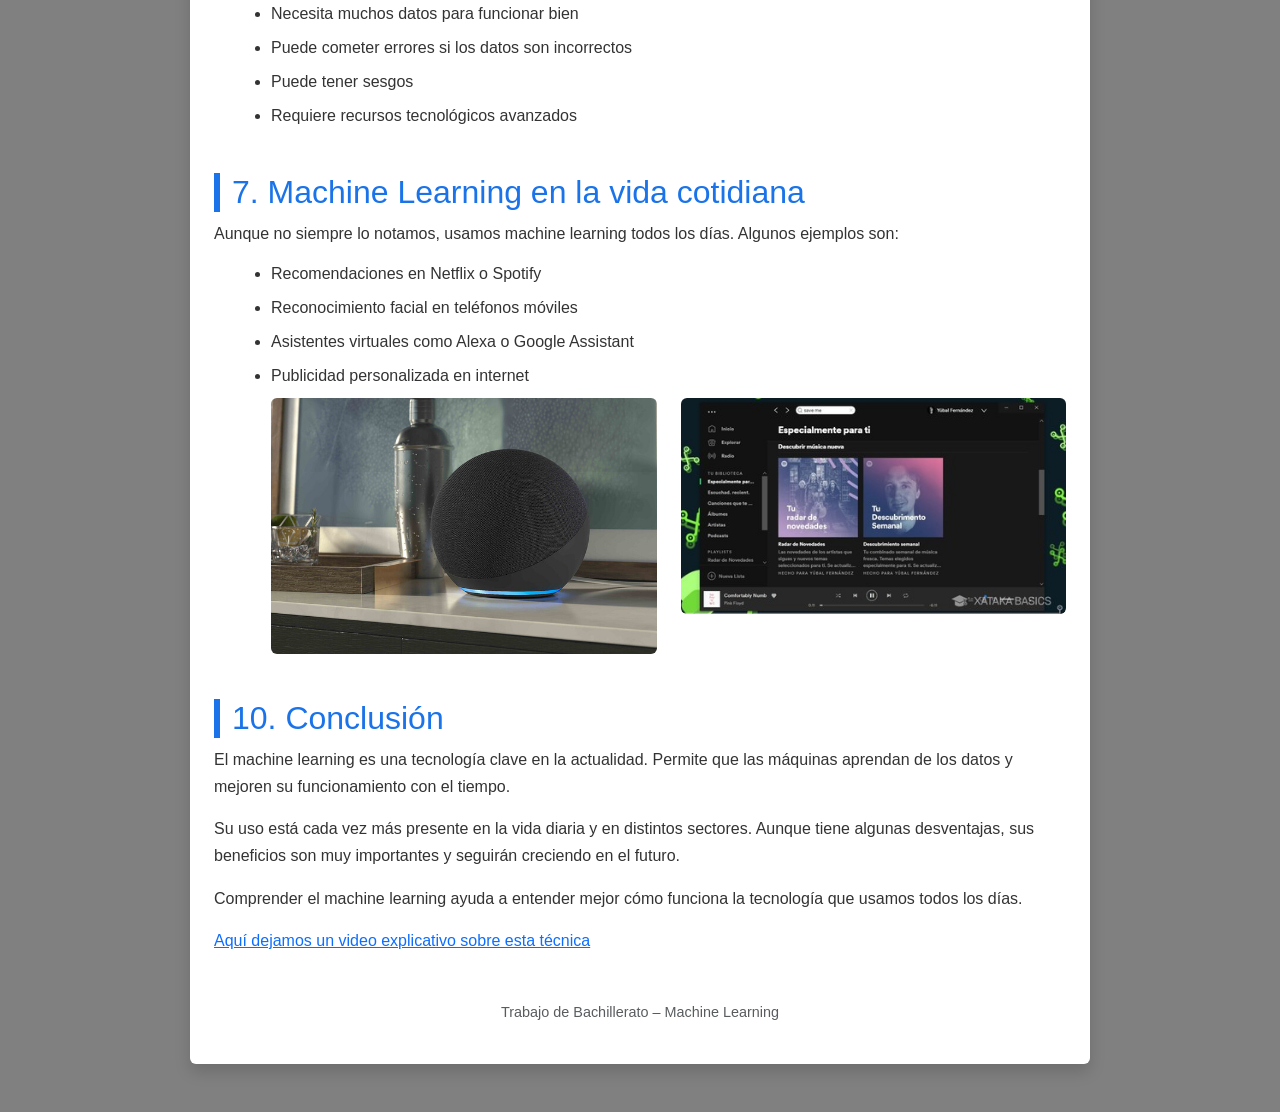
==== commit 16d5e830: "Update index.html" ====
--- a/index.html
+++ b/index.html
@@ -166,21 +166,7 @@
         </footer>
 
     </div>
-   //lo de la caja negra
-      
-     <section id="simulador-ml" class="contenedor-caja">
-    <h2>Simulador de Caja Negra</h2>
-    <div class="visualizador">
-        <div id="input-dato" class="bolita">Dato</div>
-        <div id="caja-negra" class="caja">
-            <span id="estado-caja">?</span>
-        </div>
-        <div id="output-dato" class="bolita hidden">Resultado</div>
-    </div>
-    <button onclick="procesarDato()">Ejecutar Modelo</button>
-</section>
-      
-//fin
+  
 <script src="https://cdn.jsdelivr.net/npm/bootstrap@5.3.3/dist/js/bootstrap.bundle.min.js"></script>
 
 </body>
